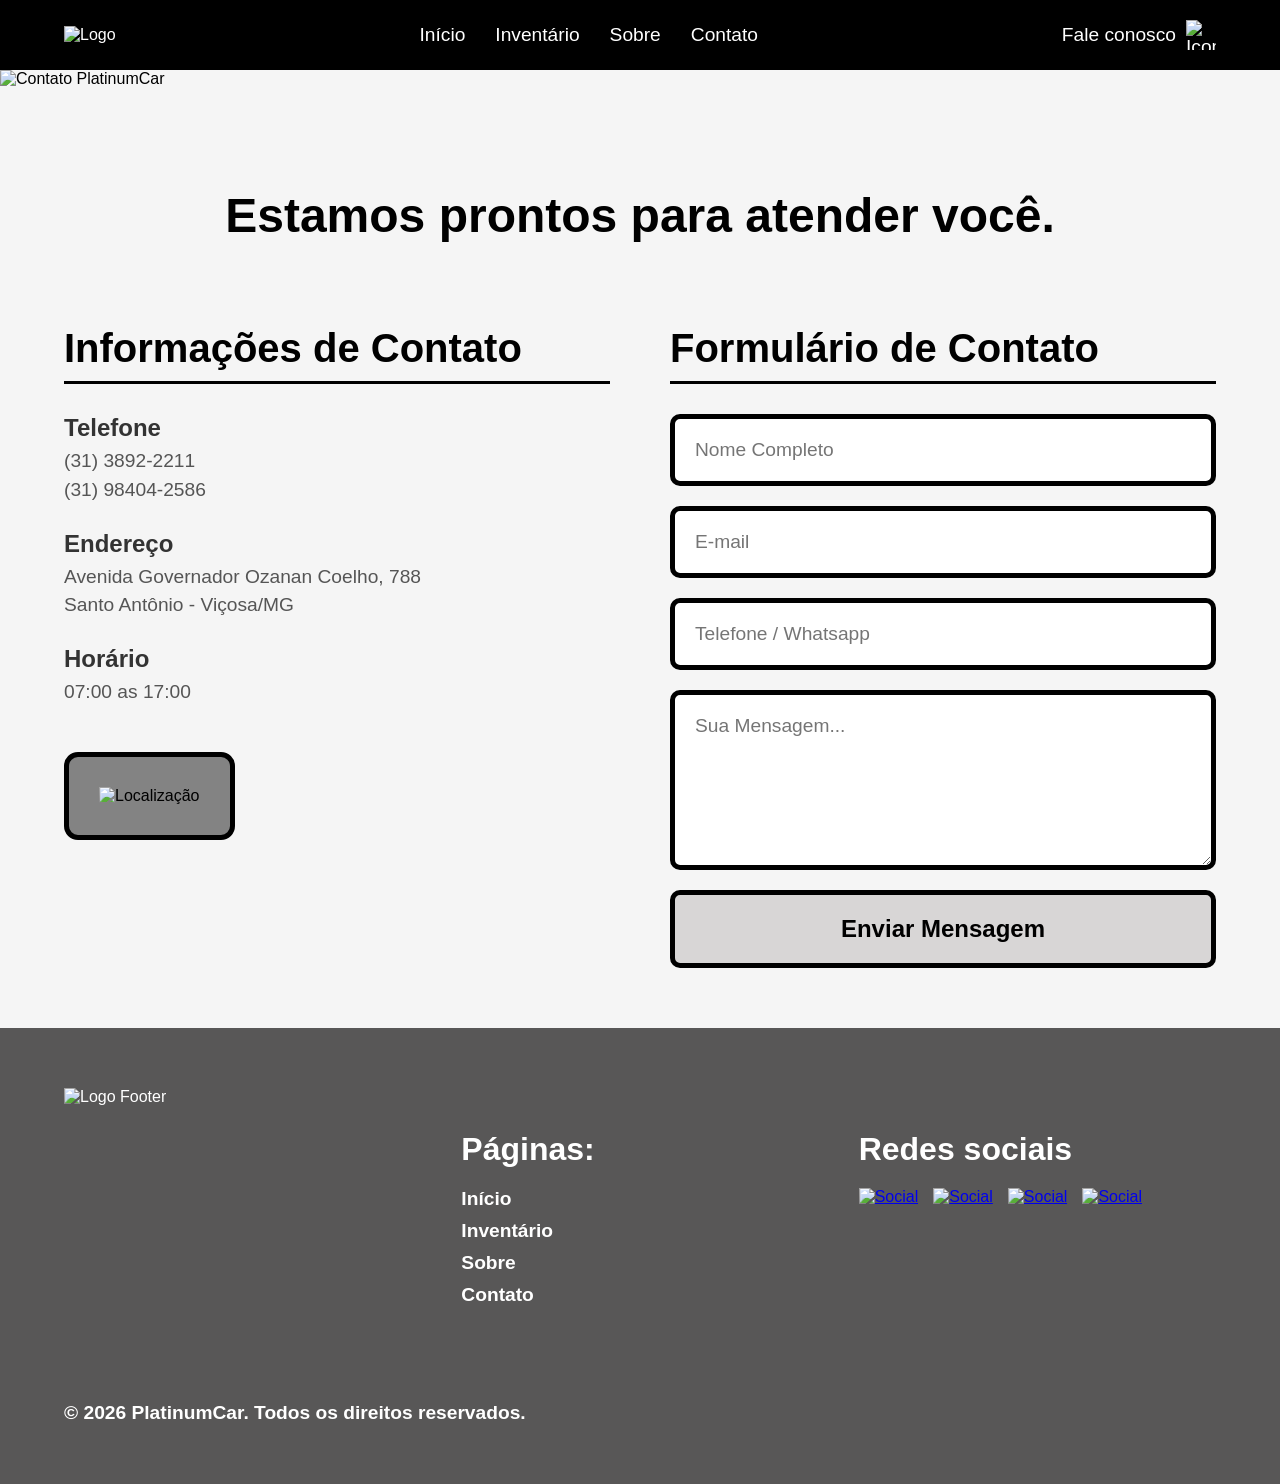
==== html/contato.html @ 449fd15b "Primeira versão" ====
<!DOCTYPE html>
<html lang="pt-BR">
<head>
  <meta charset="UTF-8">
  <meta name="viewport" content="width=device-width, initial-scale=1.0">
  <title>Contato - PlatinumCar</title>
  <link rel="stylesheet" href="../css/style.css">
</head>
<body>

  <!-- Menu de Navegação -->
  <nav class="navbar">
    <div class="nav-logo">
      <img src="https://placehold.co/433x297" alt="Logo">
    </div>
    <div class="nav-links">
      <a href="inicio.html">Início</a>
      <a href="inventario.html">Inventário</a>
      <a href="sobre.html">Sobre</a>
      <a href="contato.html">Contato</a>
    </div>
    <div class="nav-contact">
      <span>Fale conosco</span>
      <img src="https://placehold.co/106x106" alt="Icon">
    </div>
  </nav>

  <main>
    <!-- Hero Banner do Contato -->
    <section class="contato-hero">
      <img src="https://placehold.co/3590x2321" alt="Contato PlatinumCar">
    </section>

    <!-- Seção Principal de Contato -->
    <section class="contato-content">
      <h1>Estamos prontos para atender você.</h1>
      
      <div class="contato-grid">
        
        <!-- Informações de Contato -->
        <div class="contato-info">
          <h2>Informações de Contato</h2>
          
          <div class="info-item">
            <h3>Telefone</h3>
            <p>(31) 3892-2211<br>(31) 98404-2586</p>
          </div>
          
          <div class="info-item">
            <h3>Endereço</h3>
            <p>Avenida Governador Ozanan Coelho, 788<br>Santo Antônio - Viçosa/MG</p>
          </div>
          
          <div class="info-item">
            <h3>Horário</h3>
            <p>07:00 as 17:00</p>
          </div>

          <!-- Caixa com o mapa/ícone -->
          <div class="map-box">
            <img src="https://placehold.co/221x221" alt="Localização">
          </div>
        </div>

        <!-- Formulário de Mensagem -->
        <div class="contato-form">
          <h2>Formulário de Contato</h2>
          <form action="#" method="POST">
            <input type="text" placeholder="Nome Completo" required>
            <input type="email" placeholder="E-mail" required>
            <input type="tel" placeholder="Telefone / Whatsapp" required>
            <textarea placeholder="Sua Mensagem..." required></textarea>
            <button type="submit">Enviar Mensagem</button>
          </form>
        </div>

      </div>
    </section>
  </main>

  <!-- Rodapé -->
  <footer class="footer">
    <div class="footer-col">
      <img src="https://placehold.co/832x572" alt="Logo Footer" class="logo">
    </div>
    <div class="footer-col footer-links">
      <h4>Páginas:</h4>
      <ul>
        <li><a href="inicio.html">Início</a></li>
        <li><a href="inventario.html">Inventário</a></li>
        <li><a href="sobre.html">Sobre</a></li>
        <li><a href="contato.html">Contato</a></li>
      </ul>
    </div>
    <div class="footer-col footer-social">
      <h4>Redes sociais</h4>
      <div class="social-icons">
        <a href="#"><img src="https://placehold.co/195x195" alt="Social"></a>
        <a href="#"><img src="https://placehold.co/163x163" alt="Social"></a>
        <a href="#"><img src="https://placehold.co/201x201" alt="Social"></a>
        <a href="#"><img src="https://placehold.co/219x223" alt="Social"></a>
      </div>
    </div>
    <div class="copyright">
      © 2026 PlatinumCar. Todos os direitos reservados.
    </div>
  </footer>

</body>
</html>
---- css/style.css ----
body {
  margin: 0;
  font-family: 'Inter', 'Roboto', sans-serif;
  background-color: #f5f5f5;
  color: #000;
}
/* Menu de Navegação */
.navbar {
  background: linear-gradient(0deg, black 0%, black 100%), #585757;
  display: flex;
  justify-content: space-between;
  align-items: center;
  padding: 20px 5%;
  color: white;
  flex-wrap: wrap;
}
.nav-logo img { height: 60px; }
.nav-links { display: flex; gap: 30px; flex-wrap: wrap; }
.nav-links a { color: white; text-decoration: none; font-size: 1.2rem; }
.nav-links a:hover { text-decoration: underline; }
.nav-contact { display: flex; align-items: center; gap: 10px; font-size: 1.2rem; }
.nav-contact img { width: 30px; height: 30px; }

/* Seção Hero (Banner Principal) */
.hero {
  position: relative;
  width: 100%;
  height: 60vh;
  min-height: 400px;
  background-image: url('https://placehold.co/3135x1230');
  background-size: cover;
  background-position: center;
  display: flex;
  flex-direction: column;
  justify-content: center;
  align-items: center;
  text-align: center;
  padding: 20px;
  box-sizing: border-box;
}
.hero h1 { 
  font-family: 'Roboto'; font-size: clamp(2rem, 5vw, 4rem); margin-bottom: 10px; 
  color: #000; background: rgba(255,255,255,0.8); padding: 10px 20px; border-radius: 10px;
}
.hero p { 
  font-size: clamp(1rem, 2.5vw, 1.5rem); font-weight: bold;
  color: #000; background: rgba(255,255,255,0.8); padding: 10px 20px; border-radius: 10px;
}

/* Barra de Busca */
.search-section {
  background: #CACACA;
  margin: -50px auto 40px;
  width: 90%;
  max-width: 1200px;
  border-radius: 20px;
  padding: 30px;
  border: 5px solid black;
  box-sizing: border-box;
  position: relative;
  z-index: 10;
}
.search-section h2 { text-align: center; font-size: 2rem; margin-top: 0; }
.search-grid {
  display: grid;
  grid-template-columns: repeat(auto-fit, minmax(150px, 1fr));
  gap: 20px;
}
.search-item, .search-btn {
  padding: 15px;
  border-radius: 10px;
  border: 3px solid black;
  font-size: 1.1rem;
  font-weight: bold;
  text-align: center;
}
.search-item {
  background: white;
  color: #333;
}
.search-item::placeholder {
  color: #999;
}
.search-btn {
  background: black;
  color: white;
  cursor: pointer;
  transition: background 0.3s;
}
.search-btn:hover {
  background: #333;
}

/* Destaques e Layout de Cards */
.highlights { text-align: center; padding: 40px 20px; }
.highlights h2 { font-size: clamp(2rem, 4vw, 3rem); margin-bottom: 40px; }
.cards {
  display: flex;
  justify-content: center;
  gap: 40px;
  flex-wrap: wrap;
  padding: 0 5%;
}
.card {
  background: #838383;
  border-radius: 20px;
  width: 100%;
  max-width: 400px;
  overflow: hidden;
  color: black;
  display: flex;
  flex-direction: column;
  text-align: left;
}
.card img { width: 100%; height: auto; object-fit: cover; }
.card-content { padding: 20px; flex-grow: 1; display: flex; flex-direction: column; justify-content: space-between; }
.card h3 { font-size: 2rem; margin: 0 0 10px; }
.card p { font-size: 1.2rem; margin: 0 0 20px; font-weight: bold; }
.card .price { font-size: 2.5rem; color: white; margin: 0; font-weight: bold; }
.card .btn-detalhes {
  background: white; color: black; text-align: center; padding: 15px; border-radius: 10px;
  border: 3px solid black; font-weight: bold; text-decoration: none; margin-top: 15px; transition: background 0.3s;
}
.card .btn-detalhes:hover { background: #eee; }

/* Chamada para Ação */
.cta {
  background: white; margin: 60px 5%; padding: 60px 20px; border-radius: 20px; border: 8px solid black; text-align: center;
}
.cta h2 { font-size: clamp(2rem, 4vw, 3rem); margin-bottom: 20px; }
.cta p { font-size: clamp(1.2rem, 2vw, 1.8rem); margin-bottom: 40px; font-weight: bold; }
.cta-btn {
  display: inline-block; background: #D9D9D9; padding: 20px 40px; border-radius: 50px;
  border: 4px solid black; color: black; font-size: 1.5rem; font-weight: bold; text-decoration: none; letter-spacing: 2px; transition: background 0.3s;
}
.cta-btn:hover { background: #bcbcbc; }

/* Layout do Inventário */
.inventory-container { display: flex; flex-wrap: wrap; gap: 30px; padding: 40px 5%; max-width: 1400px; margin: 0 auto; }
.sidebar {
  background: #CCCCCC; padding: 30px; border-radius: 16px; border: 5px solid black; width: 100%; max-width: 300px; box-sizing: border-box;
}
.sidebar h2 { font-size: 2rem; margin-top: 0; border-bottom: 3px solid black; padding-bottom: 10px; }
.filter-group { margin-bottom: 20px; }
.filter-group h3 { font-size: 1.5rem; margin-bottom: 10px; }
.filter-group label { display: block; font-size: 1.2rem; margin-bottom: 5px; cursor: pointer; }
.filter-group input { margin-right: 10px; }
.inventory-grid { flex: 1; display: grid; grid-template-columns: repeat(auto-fill, minmax(300px, 1fr)); gap: 30px; }

/* Rodapé */
.footer {
  background: #585757; color: white; padding: 60px 5%; display: flex; flex-wrap: wrap; justify-content: space-between; gap: 40px;
}
.footer-col { flex: 1; min-width: 250px; }
.footer-col img.logo { max-width: 200px; margin-bottom: 20px; }
.footer-links h4 { font-size: 2rem; margin-bottom: 20px; }
.footer-links ul { list-style: none; padding: 0; }
.footer-links li { margin-bottom: 10px; font-size: 1.2rem; font-weight: bold; }
.footer-links a { color: white; text-decoration: none; }
.footer-links a:hover { text-decoration: underline; }
.footer-social h4 { font-size: 2rem; margin-bottom: 20px; }
.social-icons { display: flex; gap: 15px; flex-wrap: wrap; }
.social-icons img { width: 50px; height: 50px; }
.copyright { width: 100%; text-align: left; margin-top: 40px; font-size: 1.2rem; font-weight: bold; }

/* --- Layout da Página Sobre --- */
.sobre-hero { width: 100%; }
.sobre-hero img { width: 100%; height: auto; display: block; max-height: 500px; object-fit: cover; }

.sobre-text-section { display: flex; flex-wrap: wrap; gap: 40px; padding: 60px 5%; max-width: 1400px; margin: 0 auto; }
.text-block { flex: 1; min-width: 300px; }
.text-block h2 { font-size: 2.5rem; margin-bottom: 20px; font-weight: 700; color: #333; }
.text-block p { font-size: 1.2rem; line-height: 1.6; color: #444; }

.sobre-values-section { display: flex; flex-wrap: wrap; justify-content: center; gap: 40px; padding: 60px 5%; background-color: #d5d5d5; }
.value-item { text-align: center; flex: 1; min-width: 250px; max-width: 350px; }
.value-item img { width: 100%; max-width: 250px; height: auto; border-radius: 20px; margin-bottom: 20px; border: 5px solid #585757; }
.value-item h3 { font-size: 2rem; font-weight: 700; margin: 0; color: #222; }

/* --- Layout da Página de Contato --- */
.contato-hero { width: 100%; }
.contato-hero img { width: 100%; height: auto; display: block; max-height: 500px; object-fit: cover; }

.contato-content { text-align: center; padding: 60px 5%; max-width: 1200px; margin: 0 auto; }
.contato-content h1 { font-size: clamp(2rem, 4vw, 3rem); font-family: 'Roboto', sans-serif; font-weight: 700; margin-bottom: 50px; }
.contato-grid { display: flex; flex-wrap: wrap; gap: 60px; text-align: left; justify-content: space-between; }

.contato-info { flex: 1; min-width: 300px; }
.contato-info h2 { font-size: 2.5rem; margin-bottom: 30px; border-bottom: 3px solid #000; padding-bottom: 10px; }
.info-item { margin-bottom: 25px; }
.info-item h3 { font-size: 1.5rem; margin: 0 0 5px 0; color: #333; }
.info-item p { font-size: 1.2rem; margin: 0; line-height: 1.5; color: #555; }
.map-box { background: #838383; padding: 30px; border-radius: 14px; border: 5px solid black; display: inline-block; margin-top: 20px; }
.contato-form { flex: 1; min-width: 300px; }
.contato-form h2 { font-size: 2.5rem; margin-bottom: 30px; border-bottom: 3px solid #000; padding-bottom: 10px; }
.contato-form form { display: flex; flex-direction: column; gap: 20px; }
.contato-form input, .contato-form textarea { width: 100%; padding: 20px; border-radius: 10px; border: 5px solid black; font-size: 1.2rem; font-family: 'Inter', sans-serif; box-sizing: border-box; }
.contato-form textarea { height: 180px; resize: vertical; }
.contato-form button { background: #D8D6D6; color: black; padding: 20px; border-radius: 10px; border: 5px solid black; font-size: 1.5rem; font-weight: bold; cursor: pointer; transition: background 0.3s; }
.contato-form button:hover { background: #bcbcbc; }

.filter-group input[type="range"] { width: 100%; height: 8px; border-radius: 5px; background: #838383; outline: none; cursor: pointer; -webkit-appearance: none; }
.filter-group input[type="range"]::-webkit-slider-thumb { -webkit-appearance: none; appearance: none; width: 18px; height: 18px; border-radius: 50%; background: #000; cursor: pointer; border: 2px solid white; }
.filter-group input[type="range"]::-moz-range-thumb { width: 18px; height: 18px; border-radius: 50%; background: #000; cursor: pointer; border: 2px solid white; }
.filter-range { margin-bottom: 15px; }
.filter-range label { font-size: 1rem; margin-bottom: 8px; }
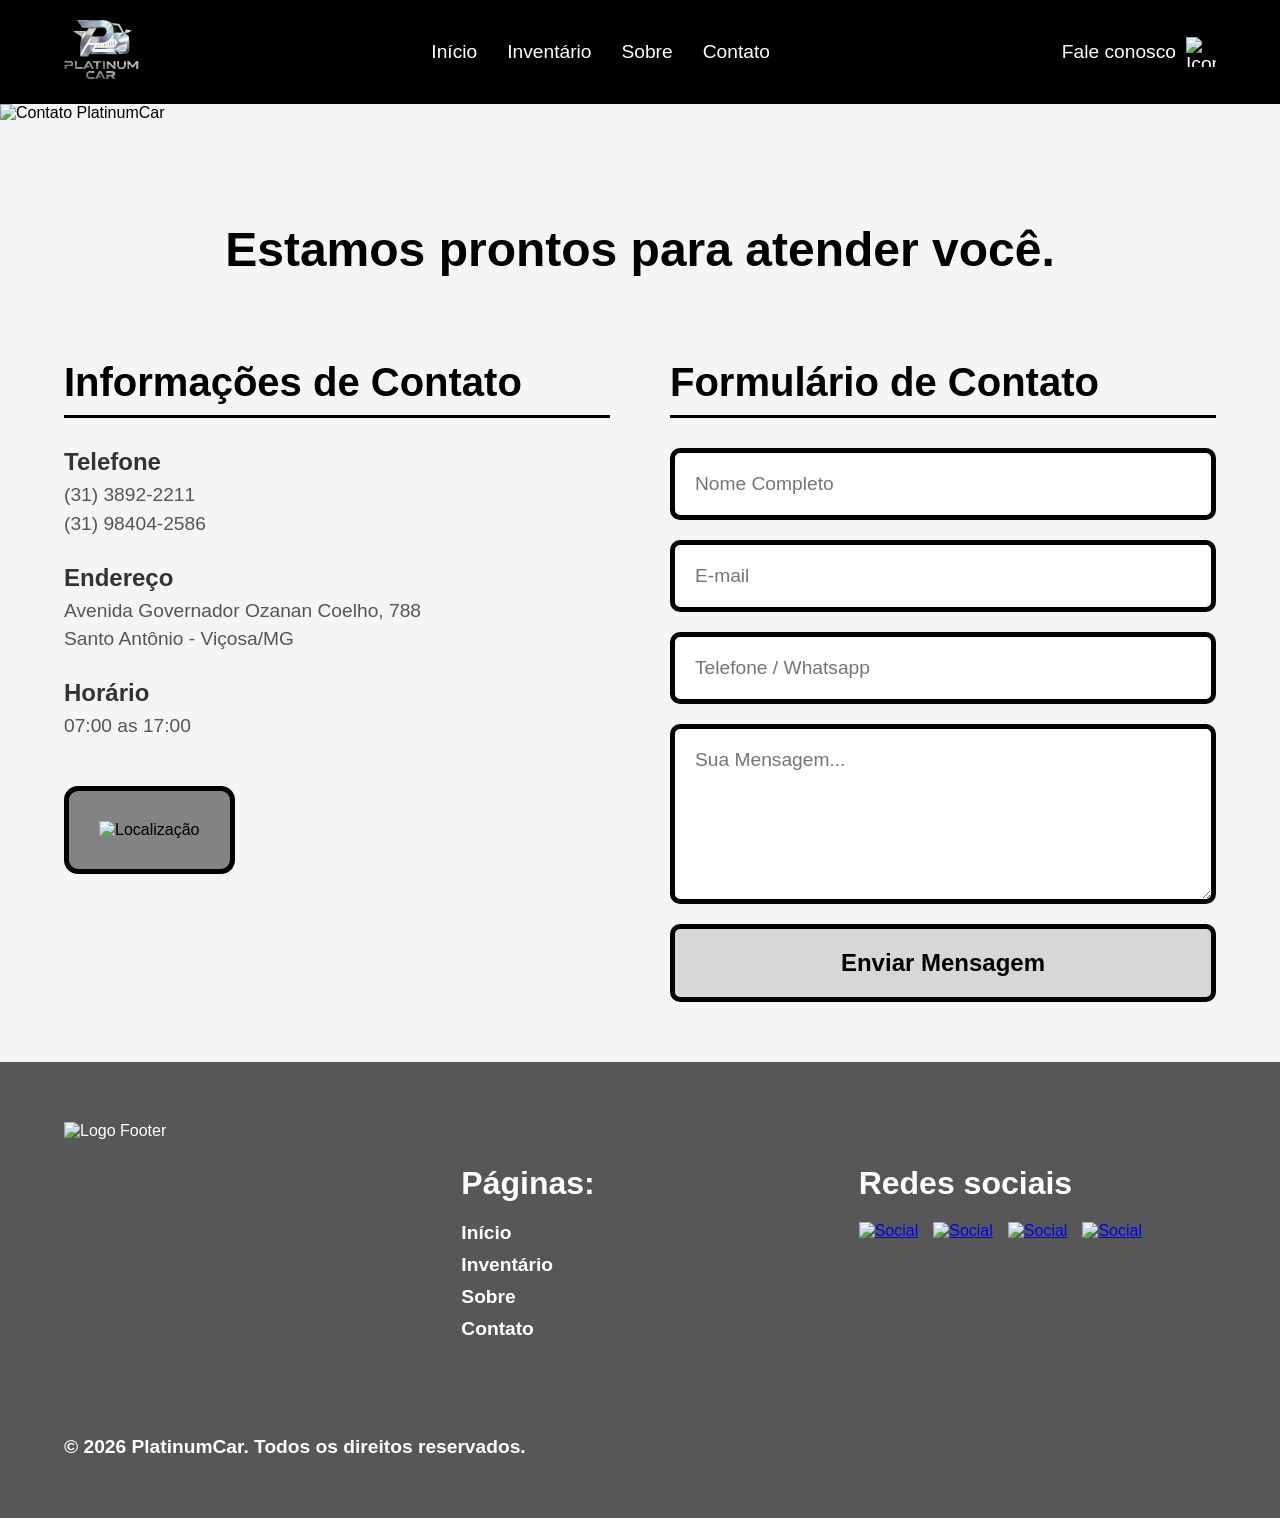
==== commit 07c81e32: "Ajudes em alguns links e melhoria no js da pagina" ====
--- a/html/contato.html
+++ b/html/contato.html
@@ -1,110 +1,104 @@
-<!DOCTYPE html>
+<!doctype html>
 <html lang="pt-BR">
-<head>
-  <meta charset="UTF-8">
-  <meta name="viewport" content="width=device-width, initial-scale=1.0">
-  <title>Contato - PlatinumCar</title>
-  <link rel="stylesheet" href="../css/style.css">
-</head>
-<body>
+    <head>
+        <meta charset="UTF-8" />
+        <meta name="viewport" content="width=device-width, initial-scale=1.0" />
+        <title>Contato - PlatinumCar</title>
+        <link rel="stylesheet" href="../assets/css/style.css" />
+    </head>
+    <body>
+        <!-- Menu de Navegação -->
+        <nav class="navbar">
+            <div class="nav-logo">
+                <img src="/images/logo.png" alt="Logo" />
+            </div>
+            <div class="nav-links">
+                <a href="../index.html">Início</a>
+                <a href="inventario.html">Inventário</a>
+                <a href="sobre.html">Sobre</a>
+                <a href="#">Contato</a>
+            </div>
+            <div class="nav-contact">
+                <span>Fale conosco</span>
+                <img src="https://placehold.co/106x106" alt="Icon" />
+            </div>
+        </nav>
 
-  <!-- Menu de Navegação -->
-  <nav class="navbar">
-    <div class="nav-logo">
-      <img src="https://placehold.co/433x297" alt="Logo">
-    </div>
-    <div class="nav-links">
-      <a href="inicio.html">Início</a>
-      <a href="inventario.html">Inventário</a>
-      <a href="sobre.html">Sobre</a>
-      <a href="contato.html">Contato</a>
-    </div>
-    <div class="nav-contact">
-      <span>Fale conosco</span>
-      <img src="https://placehold.co/106x106" alt="Icon">
-    </div>
-  </nav>
+        <main>
+            <!-- Hero Banner do Contato -->
+            <section class="contato-hero">
+                <img src="https://placehold.co/3590x2321" alt="Contato PlatinumCar" />
+            </section>
 
-  <main>
-    <!-- Hero Banner do Contato -->
-    <section class="contato-hero">
-      <img src="https://placehold.co/3590x2321" alt="Contato PlatinumCar">
-    </section>
+            <!-- Seção Principal de Contato -->
+            <section class="contato-content">
+                <h1>Estamos prontos para atender você.</h1>
 
-    <!-- Seção Principal de Contato -->
-    <section class="contato-content">
-      <h1>Estamos prontos para atender você.</h1>
-      
-      <div class="contato-grid">
-        
-        <!-- Informações de Contato -->
-        <div class="contato-info">
-          <h2>Informações de Contato</h2>
-          
-          <div class="info-item">
-            <h3>Telefone</h3>
-            <p>(31) 3892-2211<br>(31) 98404-2586</p>
-          </div>
-          
-          <div class="info-item">
-            <h3>Endereço</h3>
-            <p>Avenida Governador Ozanan Coelho, 788<br>Santo Antônio - Viçosa/MG</p>
-          </div>
-          
-          <div class="info-item">
-            <h3>Horário</h3>
-            <p>07:00 as 17:00</p>
-          </div>
+                <div class="contato-grid">
+                    <!-- Informações de Contato -->
+                    <div class="contato-info">
+                        <h2>Informações de Contato</h2>
 
-          <!-- Caixa com o mapa/ícone -->
-          <div class="map-box">
-            <img src="https://placehold.co/221x221" alt="Localização">
-          </div>
-        </div>
+                        <div class="info-item">
+                            <h3>Telefone</h3>
+                            <p>(31) 3892-2211<br />(31) 98404-2586</p>
+                        </div>
 
-        <!-- Formulário de Mensagem -->
-        <div class="contato-form">
-          <h2>Formulário de Contato</h2>
-          <form action="#" method="POST">
-            <input type="text" placeholder="Nome Completo" required>
-            <input type="email" placeholder="E-mail" required>
-            <input type="tel" placeholder="Telefone / Whatsapp" required>
-            <textarea placeholder="Sua Mensagem..." required></textarea>
-            <button type="submit">Enviar Mensagem</button>
-          </form>
-        </div>
+                        <div class="info-item">
+                            <h3>Endereço</h3>
+                            <p>Avenida Governador Ozanan Coelho, 788<br />Santo Antônio - Viçosa/MG</p>
+                        </div>
 
-      </div>
-    </section>
-  </main>
+                        <div class="info-item">
+                            <h3>Horário</h3>
+                            <p>07:00 as 17:00</p>
+                        </div>
 
-  <!-- Rodapé -->
-  <footer class="footer">
-    <div class="footer-col">
-      <img src="https://placehold.co/832x572" alt="Logo Footer" class="logo">
-    </div>
-    <div class="footer-col footer-links">
-      <h4>Páginas:</h4>
-      <ul>
-        <li><a href="inicio.html">Início</a></li>
-        <li><a href="inventario.html">Inventário</a></li>
-        <li><a href="sobre.html">Sobre</a></li>
-        <li><a href="contato.html">Contato</a></li>
-      </ul>
-    </div>
-    <div class="footer-col footer-social">
-      <h4>Redes sociais</h4>
-      <div class="social-icons">
-        <a href="#"><img src="https://placehold.co/195x195" alt="Social"></a>
-        <a href="#"><img src="https://placehold.co/163x163" alt="Social"></a>
-        <a href="#"><img src="https://placehold.co/201x201" alt="Social"></a>
-        <a href="#"><img src="https://placehold.co/219x223" alt="Social"></a>
-      </div>
-    </div>
-    <div class="copyright">
-      © 2026 PlatinumCar. Todos os direitos reservados.
-    </div>
-  </footer>
+                        <!-- Caixa com o mapa/ícone -->
+                        <div class="map-box">
+                            <img src="https://placehold.co/221x221" alt="Localização" />
+                        </div>
+                    </div>
 
-</body>
-</html>+                    <!-- Formulário de Mensagem -->
+                    <div class="contato-form">
+                        <h2>Formulário de Contato</h2>
+                        <form action="#" method="POST">
+                            <input type="text" placeholder="Nome Completo" required />
+                            <input type="email" placeholder="E-mail" required />
+                            <input type="tel" placeholder="Telefone / Whatsapp" required />
+                            <textarea placeholder="Sua Mensagem..." required></textarea>
+                            <button type="submit">Enviar Mensagem</button>
+                        </form>
+                    </div>
+                </div>
+            </section>
+        </main>
+
+        <!-- Rodapé -->
+        <footer class="footer">
+            <div class="footer-col">
+                <img src="https://placehold.co/832x572" alt="Logo Footer" class="logo" />
+            </div>
+            <div class="footer-col footer-links">
+                <h4>Páginas:</h4>
+                <ul>
+                    <li><a href="../index.html">Início</a></li>
+                    <li><a href="inventario.html">Inventário</a></li>
+                    <li><a href="sobre.html">Sobre</a></li>
+                    <li><a href="#">Contato</a></li>
+                </ul>
+            </div>
+            <div class="footer-col footer-social">
+                <h4>Redes sociais</h4>
+                <div class="social-icons">
+                    <a href="#"><img src="https://placehold.co/195x195" alt="Social" /></a>
+                    <a href="#"><img src="https://placehold.co/163x163" alt="Social" /></a>
+                    <a href="#"><img src="https://placehold.co/201x201" alt="Social" /></a>
+                    <a href="#"><img src="https://placehold.co/219x223" alt="Social" /></a>
+                </div>
+            </div>
+            <div class="copyright">© 2026 PlatinumCar. Todos os direitos reservados.</div>
+        </footer>
+    </body>
+</html>
--- a/assets/css/style.css
+++ b/assets/css/style.css
@@ -0,0 +1,206 @@
+body {
+  margin: 0;
+  font-family: 'Inter', 'Roboto', sans-serif;
+  background-color: #f5f5f5;
+  color: #000;
+}
+/* Menu de Navegação */
+.navbar {
+  background: linear-gradient(0deg, black 0%, black 100%), #585757;
+  display: flex;
+  justify-content: space-between;
+  align-items: center;
+  padding: 20px 5%;
+  color: white;
+  flex-wrap: wrap;
+}
+.nav-logo img { height: 60px; }
+.nav-links { display: flex; gap: 30px; flex-wrap: wrap; }
+.nav-links a { color: white; text-decoration: none; font-size: 1.2rem; }
+.nav-links a:hover { text-decoration: underline; }
+.nav-contact { display: flex; align-items: center; gap: 10px; font-size: 1.2rem; }
+.nav-contact img { width: 30px; height: 30px; }
+
+/* Seção Hero (Banner Principal) */
+.hero {
+  position: relative;
+  width: 100%;
+  height: 60vh;
+  min-height: 400px;
+  background-image: url('https://placehold.co/3135x1230');
+  background-size: cover;
+  background-position: center;
+  display: flex;
+  flex-direction: column;
+  justify-content: center;
+  align-items: center;
+  text-align: center;
+  padding: 20px;
+  box-sizing: border-box;
+}
+.hero h1 { 
+  font-family: 'Roboto'; font-size: clamp(2rem, 5vw, 4rem); margin-bottom: 10px; 
+  color: #000; background: rgba(255,255,255,0.8); padding: 10px 20px; border-radius: 10px;
+}
+.hero p { 
+  font-size: clamp(1rem, 2.5vw, 1.5rem); font-weight: bold;
+  color: #000; background: rgba(255,255,255,0.8); padding: 10px 20px; border-radius: 10px;
+}
+
+/* Barra de Busca */
+.search-section {
+  background: #CACACA;
+  margin: -50px auto 40px;
+  width: 90%;
+  max-width: 1200px;
+  border-radius: 20px;
+  padding: 30px;
+  border: 5px solid black;
+  box-sizing: border-box;
+  position: relative;
+  z-index: 10;
+}
+.search-section h2 { text-align: center; font-size: 2rem; margin-top: 0; }
+.search-grid {
+  display: grid;
+  grid-template-columns: repeat(auto-fit, minmax(150px, 1fr));
+  gap: 20px;
+}
+.search-item, .search-btn {
+  padding: 15px;
+  border-radius: 10px;
+  border: 3px solid black;
+  font-size: 1.1rem;
+  font-weight: bold;
+  text-align: center;
+}
+.search-item {
+  background: white;
+  color: #333;
+}
+.search-item::placeholder {
+  color: #999;
+}
+.search-btn {
+  background: black;
+  color: white;
+  cursor: pointer;
+  transition: background 0.3s;
+}
+.search-btn:hover {
+  background: #333;
+}
+
+/* Destaques e Layout de Cards */
+.highlights { text-align: center; padding: 40px 20px; }
+.highlights h2 { font-size: clamp(2rem, 4vw, 3rem); margin-bottom: 40px; }
+.cards {
+  display: flex;
+  justify-content: center;
+  gap: 40px;
+  flex-wrap: wrap;
+  padding: 0 5%;
+}
+.card {
+  background: #838383;
+  border-radius: 20px;
+  width: 100%;
+  max-width: 400px;
+  overflow: hidden;
+  color: black;
+  display: flex;
+  flex-direction: column;
+  text-align: left;
+}
+.card img { width: 100%; height: auto; object-fit: cover; }
+.card-content { padding: 20px; flex-grow: 1; display: flex; flex-direction: column; justify-content: space-between; }
+.card h3 { font-size: 2rem; margin: 0 0 10px; }
+.card p { font-size: 1.2rem; margin: 0 0 20px; font-weight: bold; }
+.card .price { font-size: 2.5rem; color: white; margin: 0; font-weight: bold; }
+.card .btn-detalhes {
+  background: white; color: black; text-align: center; padding: 15px; border-radius: 10px;
+  border: 3px solid black; font-weight: bold; text-decoration: none; margin-top: 15px; transition: background 0.3s;
+}
+.card .btn-detalhes:hover { background: #eee; }
+
+/* Chamada para Ação */
+.cta {
+  background: white; margin: 60px 5%; padding: 60px 20px; border-radius: 20px; border: 8px solid black; text-align: center;
+}
+.cta h2 { font-size: clamp(2rem, 4vw, 3rem); margin-bottom: 20px; }
+.cta p { font-size: clamp(1.2rem, 2vw, 1.8rem); margin-bottom: 40px; font-weight: bold; }
+.cta-btn {
+  display: inline-block; background: #D9D9D9; padding: 20px 40px; border-radius: 50px;
+  border: 4px solid black; color: black; font-size: 1.5rem; font-weight: bold; text-decoration: none; letter-spacing: 2px; transition: background 0.3s;
+}
+.cta-btn:hover { background: #bcbcbc; }
+
+/* Layout do Inventário */
+.inventory-container { display: flex; flex-wrap: wrap; gap: 30px; padding: 40px 5%; max-width: 1400px; margin: 0 auto; }
+.sidebar {
+  background: #CCCCCC; padding: 30px; border-radius: 16px; border: 5px solid black; width: 100%; max-width: 300px; box-sizing: border-box;
+}
+.sidebar h2 { font-size: 2rem; margin-top: 0; border-bottom: 3px solid black; padding-bottom: 10px; }
+.filter-group { margin-bottom: 20px; }
+.filter-group h3 { font-size: 1.5rem; margin-bottom: 10px; }
+.filter-group label { display: block; font-size: 1.2rem; margin-bottom: 5px; cursor: pointer; }
+.filter-group input { margin-right: 10px; }
+.inventory-grid { flex: 1; display: grid; grid-template-columns: repeat(auto-fill, minmax(300px, 1fr)); gap: 30px; }
+
+/* Rodapé */
+.footer {
+  background: #585757; color: white; padding: 60px 5%; display: flex; flex-wrap: wrap; justify-content: space-between; gap: 40px;
+}
+.footer-col { flex: 1; min-width: 250px; }
+.footer-col img.logo { max-width: 200px; margin-bottom: 20px; }
+.footer-links h4 { font-size: 2rem; margin-bottom: 20px; }
+.footer-links ul { list-style: none; padding: 0; }
+.footer-links li { margin-bottom: 10px; font-size: 1.2rem; font-weight: bold; }
+.footer-links a { color: white; text-decoration: none; }
+.footer-links a:hover { text-decoration: underline; }
+.footer-social h4 { font-size: 2rem; margin-bottom: 20px; }
+.social-icons { display: flex; gap: 15px; flex-wrap: wrap; }
+.social-icons img { width: 50px; height: 50px; }
+.copyright { width: 100%; text-align: left; margin-top: 40px; font-size: 1.2rem; font-weight: bold; }
+
+/* --- Layout da Página Sobre --- */
+.sobre-hero { width: 100%; }
+.sobre-hero img { width: 100%; height: auto; display: block; max-height: 500px; object-fit: cover; }
+
+.sobre-text-section { display: flex; flex-wrap: wrap; gap: 40px; padding: 60px 5%; max-width: 1400px; margin: 0 auto; }
+.text-block { flex: 1; min-width: 300px; }
+.text-block h2 { font-size: 2.5rem; margin-bottom: 20px; font-weight: 700; color: #333; }
+.text-block p { font-size: 1.2rem; line-height: 1.6; color: #444; }
+
+.sobre-values-section { display: flex; flex-wrap: wrap; justify-content: center; gap: 40px; padding: 60px 5%; background-color: #d5d5d5; }
+.value-item { text-align: center; flex: 1; min-width: 250px; max-width: 350px; }
+.value-item img { width: 100%; max-width: 250px; height: auto; border-radius: 20px; margin-bottom: 20px; border: 5px solid #585757; }
+.value-item h3 { font-size: 2rem; font-weight: 700; margin: 0; color: #222; }
+
+/* --- Layout da Página de Contato --- */
+.contato-hero { width: 100%; }
+.contato-hero img { width: 100%; height: auto; display: block; max-height: 500px; object-fit: cover; }
+
+.contato-content { text-align: center; padding: 60px 5%; max-width: 1200px; margin: 0 auto; }
+.contato-content h1 { font-size: clamp(2rem, 4vw, 3rem); font-family: 'Roboto', sans-serif; font-weight: 700; margin-bottom: 50px; }
+.contato-grid { display: flex; flex-wrap: wrap; gap: 60px; text-align: left; justify-content: space-between; }
+
+.contato-info { flex: 1; min-width: 300px; }
+.contato-info h2 { font-size: 2.5rem; margin-bottom: 30px; border-bottom: 3px solid #000; padding-bottom: 10px; }
+.info-item { margin-bottom: 25px; }
+.info-item h3 { font-size: 1.5rem; margin: 0 0 5px 0; color: #333; }
+.info-item p { font-size: 1.2rem; margin: 0; line-height: 1.5; color: #555; }
+.map-box { background: #838383; padding: 30px; border-radius: 14px; border: 5px solid black; display: inline-block; margin-top: 20px; }
+.contato-form { flex: 1; min-width: 300px; }
+.contato-form h2 { font-size: 2.5rem; margin-bottom: 30px; border-bottom: 3px solid #000; padding-bottom: 10px; }
+.contato-form form { display: flex; flex-direction: column; gap: 20px; }
+.contato-form input, .contato-form textarea { width: 100%; padding: 20px; border-radius: 10px; border: 5px solid black; font-size: 1.2rem; font-family: 'Inter', sans-serif; box-sizing: border-box; }
+.contato-form textarea { height: 180px; resize: vertical; }
+.contato-form button { background: #D8D6D6; color: black; padding: 20px; border-radius: 10px; border: 5px solid black; font-size: 1.5rem; font-weight: bold; cursor: pointer; transition: background 0.3s; }
+.contato-form button:hover { background: #bcbcbc; }
+
+.filter-group input[type="range"] { width: 100%; height: 8px; border-radius: 5px; background: #838383; outline: none; cursor: pointer; -webkit-appearance: none; }
+.filter-group input[type="range"]::-webkit-slider-thumb { -webkit-appearance: none; appearance: none; width: 18px; height: 18px; border-radius: 50%; background: #000; cursor: pointer; border: 2px solid white; }
+.filter-group input[type="range"]::-moz-range-thumb { width: 18px; height: 18px; border-radius: 50%; background: #000; cursor: pointer; border: 2px solid white; }
+.filter-range { margin-bottom: 15px; }
+.filter-range label { font-size: 1rem; margin-bottom: 8px; }
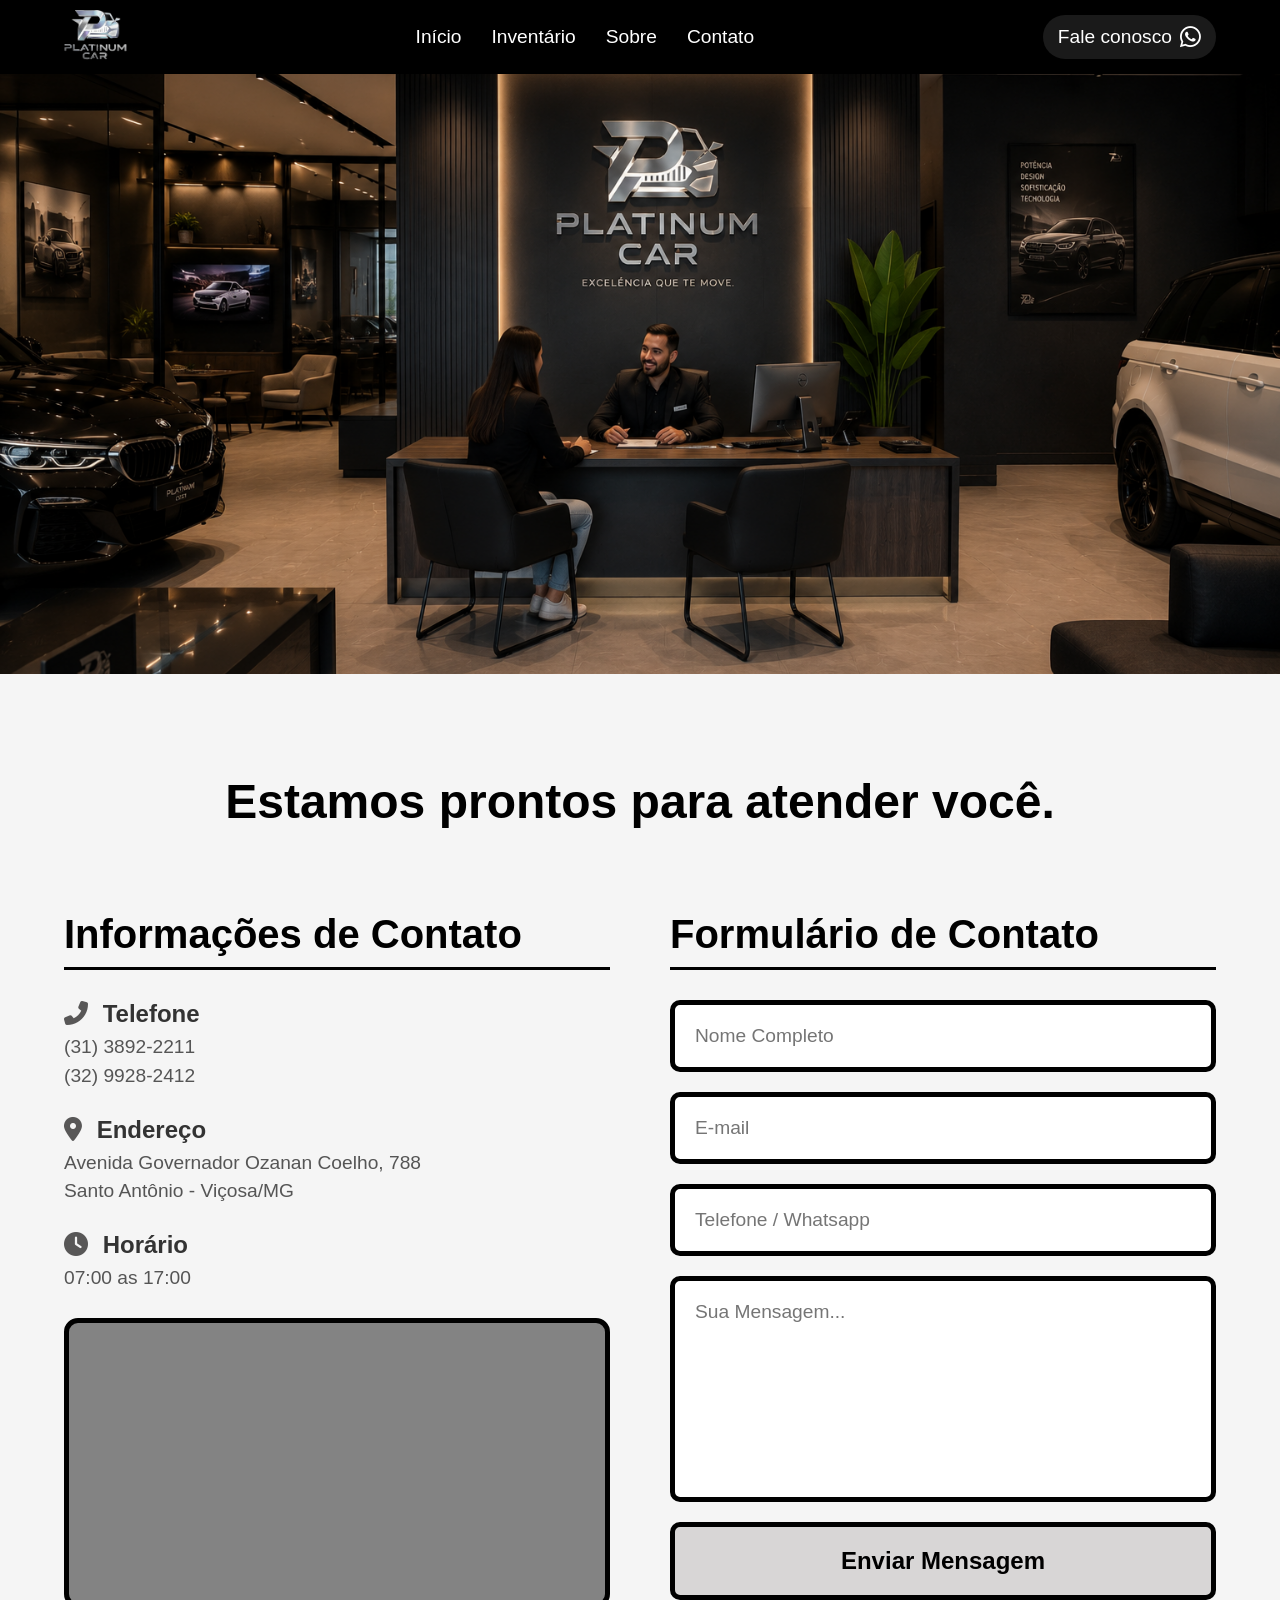
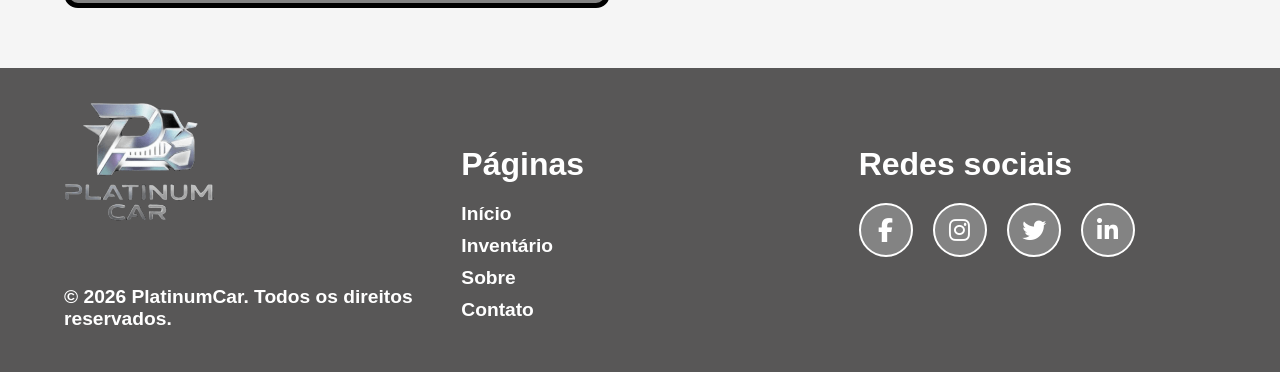
==== commit d818a377: "Versão final da aplicação" ====
--- a/html/contato.html
+++ b/html/contato.html
@@ -4,30 +4,36 @@
         <meta charset="UTF-8" />
         <meta name="viewport" content="width=device-width, initial-scale=1.0" />
         <title>Contato - PlatinumCar</title>
-        <link rel="stylesheet" href="../assets/css/style.css" />
+        <link rel="stylesheet" href="https://cdnjs.cloudflare.com/ajax/libs/font-awesome/6.4.0/css/all.min.css" />
+        <link rel="stylesheet" href="../css/style.css" />
+        <script src="../assets/main.js" defer></script>
     </head>
     <body>
         <!-- Menu de Navegação -->
         <nav class="navbar">
-            <div class="nav-logo">
-                <img src="/images/logo.png" alt="Logo" />
-            </div>
+            <a href="inicio.html" class="nav-logo-link">
+                <div class="nav-logo">
+                    <img src="../img/logo.png" alt="PlatinumCar Logo" />
+                </div>
+            </a>
             <div class="nav-links">
-                <a href="../index.html">Início</a>
+                <a href="inicio.html">Início</a>
                 <a href="inventario.html">Inventário</a>
                 <a href="sobre.html">Sobre</a>
                 <a href="#">Contato</a>
             </div>
             <div class="nav-contact">
-                <span>Fale conosco</span>
-                <img src="https://placehold.co/106x106" alt="Icon" />
+                <a href="https://www.whatsapp.com/" target="_blank" title="WhatsApp" class="whatsapp-link">
+                    <span>Fale conosco</span>
+                    <i class="fab fa-whatsapp"></i>
+                </a>
             </div>
         </nav>
 
         <main>
             <!-- Hero Banner do Contato -->
             <section class="contato-hero">
-                <img src="https://placehold.co/3590x2321" alt="Contato PlatinumCar" />
+                <img src="../img/03.png" alt="Contato PlatinumCar" />
             </section>
 
             <!-- Seção Principal de Contato -->
@@ -40,23 +46,23 @@
                         <h2>Informações de Contato</h2>
 
                         <div class="info-item">
-                            <h3>Telefone</h3>
-                            <p>(31) 3892-2211<br />(31) 98404-2586</p>
+                            <h3><i class="fas fa-phone-alt"></i> Telefone</h3>
+                            <p>(31) 3892-2211<br />(32) 9928-2412</p>
                         </div>
 
                         <div class="info-item">
-                            <h3>Endereço</h3>
+                            <h3><i class="fas fa-map-marker-alt"></i> Endereço</h3>
                             <p>Avenida Governador Ozanan Coelho, 788<br />Santo Antônio - Viçosa/MG</p>
                         </div>
 
                         <div class="info-item">
-                            <h3>Horário</h3>
+                            <h3><i class="fas fa-clock"></i> Horário</h3>
                             <p>07:00 as 17:00</p>
                         </div>
 
                         <!-- Caixa com o mapa/ícone -->
                         <div class="map-box">
-                            <img src="https://placehold.co/221x221" alt="Localização" />
+                            <iframe src="https://www.google.com/maps/embed?pb=!1m18!1m12!1m3!1d3721.238627807218!2d-42.880997184497645!3d-20.75132548615364!2m3!1f0!2f0!3f0!3m2!1i1024!2i768!4f13.1!3m3!1m2!1s0xa35ce30d9bc7b9%3A0xc34857b2ff9de5a3!2sAv.%20Gov.%20Ozanam%20Coelho%2C%20788%20-%20Santo%20Ant%C3%B4nio%2C%20Vi%C3%A7osa%20-%20MG%2C%2036570-000!5e0!3m2!1spt-BR!2sbr!4v1700000000000!5m2!1spt-BR!2sbr" height="250" style="border: 0" allowfullscreen="" loading="lazy" referrerpolicy="no-referrer-when-downgrade"></iframe>
                         </div>
                     </div>
 
@@ -67,7 +73,7 @@
                             <input type="text" placeholder="Nome Completo" required />
                             <input type="email" placeholder="E-mail" required />
                             <input type="tel" placeholder="Telefone / Whatsapp" required />
-                            <textarea placeholder="Sua Mensagem..." required></textarea>
+                            <textarea placeholder="Sua Mensagem..." rows="8" required></textarea>
                             <button type="submit">Enviar Mensagem</button>
                         </form>
                     </div>
@@ -78,12 +84,13 @@
         <!-- Rodapé -->
         <footer class="footer">
             <div class="footer-col">
-                <img src="https://placehold.co/832x572" alt="Logo Footer" class="logo" />
+                <img src="../img/logo.png" alt="PlatinumCar Logo Footer" class="logo" />
+                <div class="copyright">© 2026 PlatinumCar. Todos os direitos reservados.</div>
             </div>
             <div class="footer-col footer-links">
-                <h4>Páginas:</h4>
+                <h4>Páginas</h4>
                 <ul>
-                    <li><a href="../index.html">Início</a></li>
+                    <li><a href="inicio.html">Início</a></li>
                     <li><a href="inventario.html">Inventário</a></li>
                     <li><a href="sobre.html">Sobre</a></li>
                     <li><a href="#">Contato</a></li>
@@ -92,13 +99,12 @@
             <div class="footer-col footer-social">
                 <h4>Redes sociais</h4>
                 <div class="social-icons">
-                    <a href="#"><img src="https://placehold.co/195x195" alt="Social" /></a>
-                    <a href="#"><img src="https://placehold.co/163x163" alt="Social" /></a>
-                    <a href="#"><img src="https://placehold.co/201x201" alt="Social" /></a>
-                    <a href="#"><img src="https://placehold.co/219x223" alt="Social" /></a>
+                    <a href="https://google.com/" target="_blank" title="Facebook"><i class="fab fa-facebook-f"></i></a>
+                    <a href="https://google.com/" target="_blank" title="Instagram"><i class="fab fa-instagram"></i></a>
+                    <a href="https://google.com/" target="_blank" title="Twitter"><i class="fab fa-twitter"></i></a>
+                    <a href="https://google.com/" target="_blank" title="LinkedIn"><i class="fab fa-linkedin-in"></i></a>
                 </div>
             </div>
-            <div class="copyright">© 2026 PlatinumCar. Todos os direitos reservados.</div>
         </footer>
     </body>
 </html>
--- a/css/style.css
+++ b/css/style.css
@@ -0,0 +1,374 @@
+/* =========================================
+   ESTILOS GLOBAIS E RESET
+   ========================================= */
+body {
+  margin: 0; /* Remove margens padrão do navegador */
+  font-family: 'Inter', 'Roboto', sans-serif; /* Define as fontes do site */
+  background-color: #f5f5f5; /* Cor de fundo cinza claro geral */
+  color: #000; /* Cor primária de texto (Preto) */
+}
+
+/* =========================================
+   CABEÇALHO / MENU DE NAVEGAÇÃO
+   ========================================= */
+.navbar {
+  background: linear-gradient(0deg, black 0%, black 100%), #585757;
+  display: flex; /* Flexbox para colocar itens lado a lado */
+  justify-content: space-between; /* Separa os blocos para os extremos */
+  align-items: center; /* Alinha os itens verticalmente ao centro */
+  padding: 10px 5%; /* Espaçamento interno responsivo */
+  color: white;
+  flex-wrap: wrap; /* Se a tela for pequena, quebra linha ao invés de espremer */
+}
+.nav-logo-link { text-decoration: none; }
+.nav-logo img { height: 50px; } /* Tamanho da logo */
+.nav-links { display: flex; gap: 30px; flex-wrap: wrap; } /* Gap define a distância entre os links */
+.nav-links a { color: white; text-decoration: none; font-size: 1.2rem; } /* Estilo dos links soltos */
+.nav-links a:hover { text-decoration: underline; } /* Efeito de linha embaixo ao passar o mouse */
+.nav-contact { display: flex; align-items: center; gap: 10px; font-size: 1.2rem; }
+
+/* Estilo avançado do botão do Whatsapp */
+.whatsapp-link { 
+  display: flex; 
+  align-items: center; 
+  gap: 8px; 
+  color: white; 
+  text-decoration: none; 
+  padding: 10px 15px; 
+  border-radius: 50px; /* Bordas arredondadas (pílula) */
+  background: rgba(255,255,255,0.1); 
+  transition: all 0.3s; /* Transição suave na animação */
+}
+.whatsapp-link:hover { 
+  background: #25D366; /* Cor verde original do zap */
+  transform: scale(1.05); /* Cresce ligeiramente o botão */
+}
+.whatsapp-link i { font-size: 1.5rem; }
+
+/* =========================================
+   SEÇÃO HERO (BANNER PRINCIPAL COM IMAGEM)
+   ========================================= */
+.hero {
+  position: relative;
+  width: 100%;
+  height: 60vh;
+  min-height: 400px;
+  background-image: url('../img/01.png');
+  background-size: cover; /* A imagem cobre todo o elemento mantendo a proporção */
+  background-position: center; /* Centraliza a imagem no fundo */
+  display: flex;
+  flex-direction: column;
+  justify-content: center; /* Centraliza o texto verticalmente e horizontalmente */
+  align-items: center;
+  text-align: center;
+  padding: 20px;
+  box-sizing: border-box;
+}
+/* O recurso 'clamp' define o tamanho da fonte dinamicamente: (min, ideal, max) com base na tela */
+.hero h1 { 
+  font-family: 'Roboto'; font-size: clamp(2rem, 5vw, 4rem); margin-bottom: 10px; 
+  color: #f5f5f5; background: transparent; padding: 10px 20px; border-radius: 10px;
+}
+.hero p { 
+  font-size: clamp(1rem, 2.5vw, 1.5rem); font-weight: bold;
+  color: #f5f5f5; background: transparent; padding: 10px 20px; border-radius: 10px;
+}
+
+/* =========================================
+   BARRA DE BUSCA RÁPIDA (INÍCIO)
+   ========================================= */
+.search-section {
+  background: #CACACA;
+  margin: -50px auto 40px; /* Margem negativa sobe o elemento, sobrepondo o Hero banner */
+  width: 90%;
+  max-width: 1200px;
+  border-radius: 20px;
+  padding: 30px;
+  border: 5px solid black;
+  box-sizing: border-box;
+  position: relative;
+  z-index: 10;
+}
+.search-section h2 { text-align: center; font-size: 2rem; margin-top: 0; }
+.search-grid {
+  display: grid;
+  grid-template-columns: repeat(auto-fit, minmax(150px, 1fr)); /* Grid Responsivo: encaixa as caixas conforme o espaço da tela */
+  gap: 20px;/
+}
+.search-item, .search-btn {
+  padding: 15px;
+  border-radius: 10px;
+  border: 3px solid black;
+  font-size: 1.1rem;
+  font-weight: bold;
+  text-align: center;
+}
+.search-item {
+  background: white;
+  color: #333;
+}
+.search-item::placeholder {
+  color: #999;
+}
+.search-btn {
+  background: black;
+  color: white;
+  cursor: pointer;
+  transition: background 0.3s;
+}
+.search-btn:hover {
+  background: #333;
+}
+
+/* =========================================
+   LISTAGENS / CARDS (MODELOS EM DESTAQUE)
+   ========================================= */
+.highlights { text-align: center; padding: 40px 20px; }
+.highlights h2 { font-size: clamp(2rem, 4vw, 3rem); margin-bottom: 40px; }
+.cards {
+  display: flex;
+  justify-content: center;
+  gap: 40px; /* Espaço entre os cartões de carros */
+  flex-wrap: wrap; /* Cartões caem de linha se não couberem lado a lado */
+  padding: 0 5%;
+}
+.card {
+  background: #838383;
+  border-radius: 20px;
+  width: 100%;
+  max-width: 400px; /* Impede os cartões de ficarem gigantes em monitores largos */
+  overflow: hidden; /* Evita que a foto do carro vaze para fora da borda arredondada */
+  color: black;
+  display: flex;
+  flex-direction: column;
+  text-align: left;
+}
+.card img { width: 100%; height: 280px; object-fit: cover; } /* object-fit garante que a foto corte as rebarbas mantendo a proporção */
+.card-content { padding: 20px; flex-grow: 1; display: flex; flex-direction: column; justify-content: space-between; } /* Joga as informações pras extremidades internas */
+.card h3 { font-size: 2rem; margin: 0 0 10px; }
+.card p { font-size: 1.2rem; margin: 0 0 20px; font-weight: bold; }
+.card .price { font-size: 2.5rem; color: white; margin: 0; font-weight: bold; }
+.card .btn-detalhes {
+  background: white; color: black; text-align: center; padding: 15px; border-radius: 10px;
+  border: 3px solid black; font-weight: bold; text-decoration: none; margin-top: 15px; transition: background 0.3s;
+}
+.card .btn-detalhes:hover { background: #eee; }
+
+/* =========================================
+   CHAMADA PARA AÇÃO (CTA FINAL)
+   ========================================= */
+.cta {
+  background: white; margin: 60px 5%; padding: 60px 20px; border-radius: 20px; border: 8px solid black; text-align: center;
+}
+.cta h2 { font-size: clamp(2rem, 4vw, 3rem); margin-bottom: 20px; }
+.cta p { font-size: clamp(1.2rem, 2vw, 1.8rem); margin-bottom: 40px; font-weight: bold; }
+.cta-btn {
+  display: inline-block; background: #D9D9D9; padding: 20px 40px; border-radius: 50px;
+  border: 4px solid black; color: black; font-size: 1.5rem; font-weight: bold; text-decoration: none; letter-spacing: 2px; transition: background 0.3s;
+}
+.cta-btn:hover { background: #bcbcbc; }
+
+/* =========================================
+   PÁGINA DE INVENTÁRIO (BARRA LATERAL E LISTA)
+   ========================================= */
+.inventory-container { display: flex; flex-wrap: wrap; gap: 30px; padding: 40px 5%; max-width: 1400px; margin: 0 auto; }
+.sidebar {
+  background: #CCCCCC; padding: 30px; border-radius: 16px; border: 5px solid black; width: 100%; max-width: 300px; box-sizing: border-box; /* Painel cinza ao lado do inventário */
+}
+.sidebar h2 { font-size: 2rem; margin-top: 0; border-bottom: 3px solid black; padding-bottom: 10px; }
+.filter-group { margin-bottom: 25px; }
+.filter-group h3 { font-size: 1.5rem; margin-bottom: 10px; margin-top: 0; color: #222; font-weight: 700; }
+.filter-group label { display: block; font-size: 1.1rem; margin-bottom: 8px; cursor: pointer; color: #333; padding: 5px 0; transition: color 0.2s; }
+.filter-group label:hover { color: #000; font-weight: 600; }
+.filter-group input[type="checkbox"], .filter-group input[type="radio"] { margin-right: 10px; cursor: pointer; width: 18px; height: 18px; accent-color: #333; }
+.inventory-grid { flex: 1; display: grid; grid-template-columns: repeat(auto-fill, minmax(300px, 1fr)); gap: 30px; }
+
+/* =========================================
+   RODAPÉ GERAL DO SITE (FOOTER)
+   ========================================= */
+.footer {
+  background: #585757; color: white; padding: 35px 5%; display: flex; flex-wrap: wrap; justify-content: space-between; gap: 40px;
+}
+.footer-col { flex: 1; min-width: 250px; }
+.footer-col img.logo { max-width: 150px; height: auto; margin-bottom: 20px;}
+.footer-links h4 { font-size: 2rem; margin-bottom: 20px; }
+.footer-links ul { list-style: none; padding: 0; }
+.footer-links li { margin-bottom: 10px; font-size: 1.2rem; font-weight: bold; }
+.footer-links a { color: white; text-decoration: none; }
+.footer-links a:hover { text-decoration: underline; }
+.footer-social h4 { font-size: 2rem; margin-bottom: 20px; }
+.social-icons { display: flex; gap: 20px; flex-wrap: wrap; }
+.social-icons a { 
+  display: inline-flex; 
+  align-items: center; 
+  justify-content: center; 
+  width: 50px; 
+  height: 50px;
+  background: #838383; 
+  color: white; 
+  border-radius: 50%; 
+  text-decoration: none; 
+  transition: all 0.3s; 
+  border: 2px solid white;
+  font-size: 1.5rem;
+}
+.social-icons a:hover { 
+  background: white; 
+  color: #585757; 
+  transform: scale(1.1);
+}
+.copyright { width: 100%; text-align: left; margin-top: 40px; font-size: 1.2rem; font-weight: bold; }
+
+/* =========================================
+   PÁGINA "SOBRE"
+   ========================================= */
+.sobre-hero { width: 100%; }
+.sobre-hero img { width: 100%; height: 600px; display: block; object-fit: cover; }
+.sobre-text-section { display: flex; flex-wrap: wrap; gap: 40px; padding: 60px 5%; max-width: 1400px; margin: 0 auto; }
+.text-block { flex: 1; min-width: 300px; }
+.text-block h2 { font-size: 2.5rem; margin-bottom: 20px; font-weight: 700; color: #333; }
+.text-block p { font-size: 1.2rem; line-height: 1.6; color: #444; }
+.sobre-values-section { display: flex; flex-wrap: wrap; justify-content: center; gap: 40px; padding: 40px 5%; background-color: #d5d5d5; }
+.value-item { text-align: center; flex: 1; min-width: 250px; max-width: 350px; }
+.value-item .value-icon { font-size: 5rem; color: #585757; margin-bottom: 20px; display: block; }
+.value-item h3 { font-size: 2rem; font-weight: 700; margin: 0; color: #222; }
+
+/* =========================================
+   PÁGINA DE CONTATO (FORMULÁRIO E MAPA)
+   ========================================= */
+.contato-hero { width: 100%; }
+.contato-hero img { width: 100%; height: 600px; display: block; object-fit: cover; }
+.contato-content { text-align: center; padding: 60px 5%; max-width: 1200px; margin: 0 auto; }
+.contato-content h1 { font-size: clamp(2rem, 4vw, 3rem); font-family: 'Roboto', sans-serif; font-weight: 700; margin-bottom: 50px; }
+.contato-grid { display: flex; flex-wrap: wrap; gap: 60px; text-align: left; justify-content: space-between; }
+.contato-info { flex: 1; min-width: 300px; }
+.contato-info h2 { font-size: 2.5rem; margin-bottom: 30px; border-bottom: 3px solid #000; padding-bottom: 10px; }
+.info-item { margin-bottom: 25px; }
+.info-item h3 { font-size: 1.5rem; margin: 0 0 5px 0; color: #333; }
+.info-item h3 i { color: #585757; margin-right: 8px; }
+.info-item p { font-size: 1.2rem; margin: 0; line-height: 1.5; color: #555; }
+.map-box { background: #838383; padding: 15px; border-radius: 14px; border: 5px solid black; display: block; margin-top: 20px; width: 100%; box-sizing: border-box; }
+.map-box iframe { width: 100%; border-radius: 10px; display: block; }
+.contato-form { flex: 1; min-width: 300px; }
+.contato-form h2 { font-size: 2.5rem; margin-bottom: 30px; border-bottom: 3px solid #000; padding-bottom: 10px; }
+.contato-form form { display: flex; flex-direction: column; gap: 20px; }
+.contato-form input, .contato-form textarea { width: 100%; padding: 20px; border-radius: 10px; border: 5px solid black; font-size: 1.2rem; font-family: 'Inter', sans-serif; box-sizing: border-box; transition: all 0.3s ease; }
+.contato-form input:focus, .contato-form textarea:focus { outline: none; border-color: #585757; background-color: #fcfcfc; }
+.contato-form textarea { height: 100%; resize: none; }
+.contato-form button { background: #D8D6D6; color: black; padding: 20px; border-radius: 10px; border: 5px solid black; font-size: 1.5rem; font-weight: bold; cursor: pointer; transition: background 0.3s; }
+.contato-form button:hover { background: #bcbcbc; }
+
+/* Customização de barras deslizantes (range inputs) compatível com Chrome, Safari e Firefox */
+.filter-group input[type="range"] { width: 100%; height: 8px; border-radius: 5px; background: #838383; outline: none; cursor: pointer; -webkit-appearance: none; }
+.filter-group input[type="range"]::-webkit-slider-thumb { -webkit-appearance: none; appearance: none; width: 18px; height: 18px; border-radius: 50%; background: #000; cursor: pointer; border: 2px solid white; }
+.filter-group input[type="range"]::-moz-range-thumb { width: 18px; height: 18px; border-radius: 50%; background: #000; cursor: pointer; border: 2px solid white; }
+.filter-range label { font-size: 1rem; margin-bottom: 8px; font-weight: 600; color: #222; }
+.filter-range { margin-bottom: 15px; }
+.filter-range label span { color: #D9534F; font-weight: 700; }
+
+/* =========================================
+   PÁGINA DETALHES DO VEÍCULO (CARROSSEL)
+   ========================================= */
+.detalhes-container {
+  display: flex;
+  flex-wrap: wrap;
+  gap: 40px;
+  padding: 60px 5%;
+  max-width: 1200px;
+  margin: 0 auto; /* Centraliza a caixa na página horizontalmente */
+}
+.detalhes-imagem {
+  flex: 1;
+  min-width: 300px;
+  display: flex;
+  flex-direction: column;
+  gap: 15px;
+}
+.main-image {
+  width: 100%;
+  border-radius: 15px;
+  overflow: hidden;
+  box-shadow: 0 5px 15px rgba(0,0,0,0.1);
+  background: #fff;
+  border: 2px solid #eee;
+}
+.main-image img {
+  width: 100%; /* Força a imagem a preencher a largura */
+  min-height: 350px;
+  max-height: 500px;
+  object-fit: cover;
+  display: block;
+  transition: opacity 0.3s ease; /* Animação na hora de mudar as fotos com JS */
+}
+/* Lista horizontal de miniaturas */
+.thumbnail-gallery {
+  display: flex;
+  gap: 10px;
+  overflow-x: auto;
+  padding-bottom: 5px;
+}
+.thumbnail-gallery img {
+  width: 100px;
+  height: 75px;
+  object-fit: cover;
+  border-radius: 8px;
+  cursor: pointer;
+  border: 2px solid transparent;
+  opacity: 0.6;
+  transition: all 0.3s ease; /* Efeito no Hover (quando o mouse passa por cima) */
+  box-shadow: 0 2px 5px rgba(0,0,0,0.1);
+}
+.thumbnail-gallery img:hover { opacity: 0.9; }
+.thumbnail-gallery img.active { opacity: 1; border-color: #000; }
+.detalhes-info {
+  flex: 1;
+  min-width: 300px;
+  display: flex;
+  flex-direction: column;
+}
+.detalhes-info h1 {
+  font-size: clamp(2rem, 4vw, 3rem);
+  margin: 0 0 10px;
+  color: #000;
+}
+.detalhes-info h2 {
+  font-size: 1.5rem;
+  margin: 0 0 20px;
+  color: #555;
+  font-weight: normal;
+}
+.detalhes-info .preco {
+  font-size: 2.5rem;
+  font-weight: bold;
+  color: #000;
+  margin: 0 0 30px;
+  padding-bottom: 20px;
+  border-bottom: 3px solid #ccc;
+}
+/* Grade (Grid) onde os ícones de quilometragem e combustível aparecem */
+.specs {
+  display: grid;
+  grid-template-columns: repeat(auto-fit, minmax(200px, 1fr));
+  gap: 20px;
+  margin-bottom: 30px;
+}
+.spec-item {
+  display: flex;
+  align-items: center;
+  gap: 15px;
+  font-size: 1.2rem;
+  background: #e9e9e9;
+  padding: 15px;
+  border-radius: 10px;
+  border: 2px solid #ccc;
+}
+.spec-item i { font-size: 1.5rem; color: #585757; }
+.detalhes-info h3 { font-size: 1.8rem; margin-bottom: 15px; color: #222; }
+.detalhes-info p { font-size: 1.2rem; line-height: 1.6; color: #444; margin-bottom: 30px; }
+.btn-comprar {
+  background: black; color: white; text-align: center; padding: 20px;
+  border-radius: 10px; font-size: 1.5rem; font-weight: bold;
+  text-decoration: none; transition: background 0.3s;
+  border: 3px solid transparent;
+}
+.btn-comprar:hover { background: #333; color: white; border-color: #000; }
